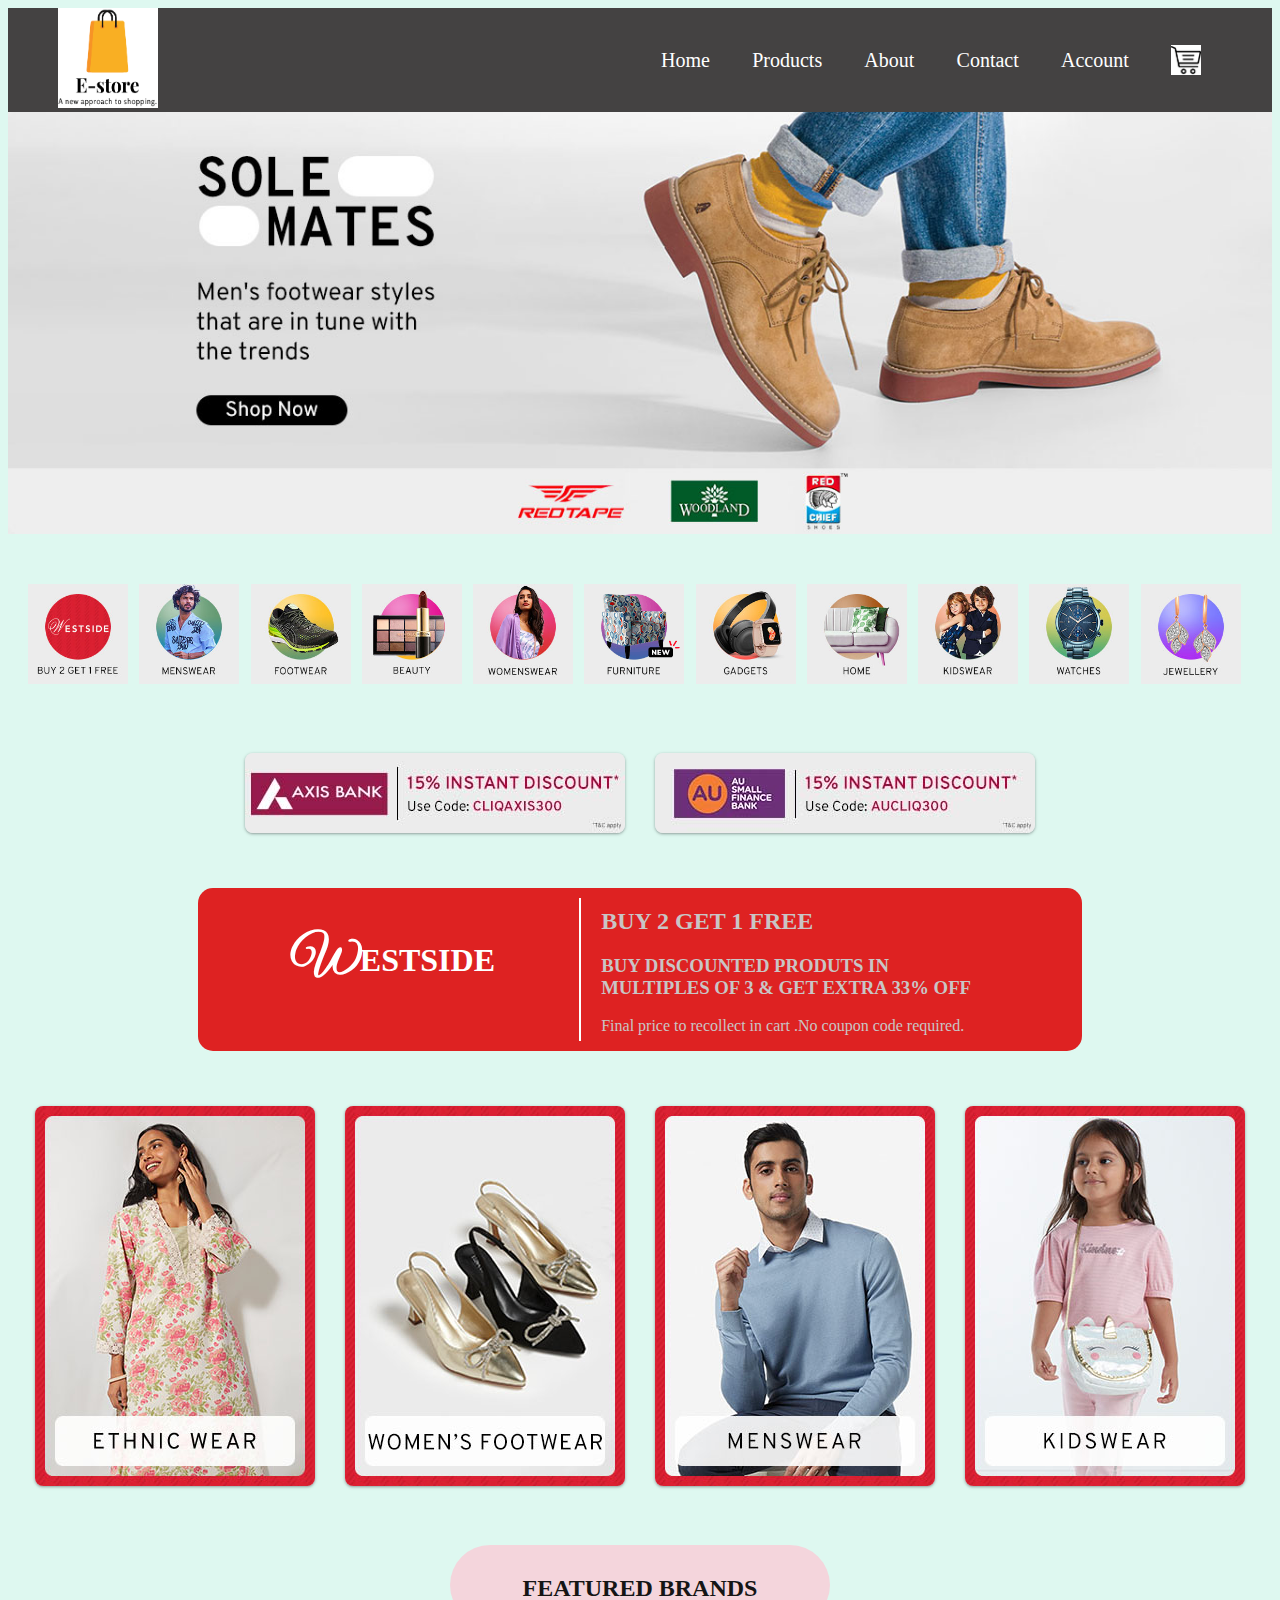
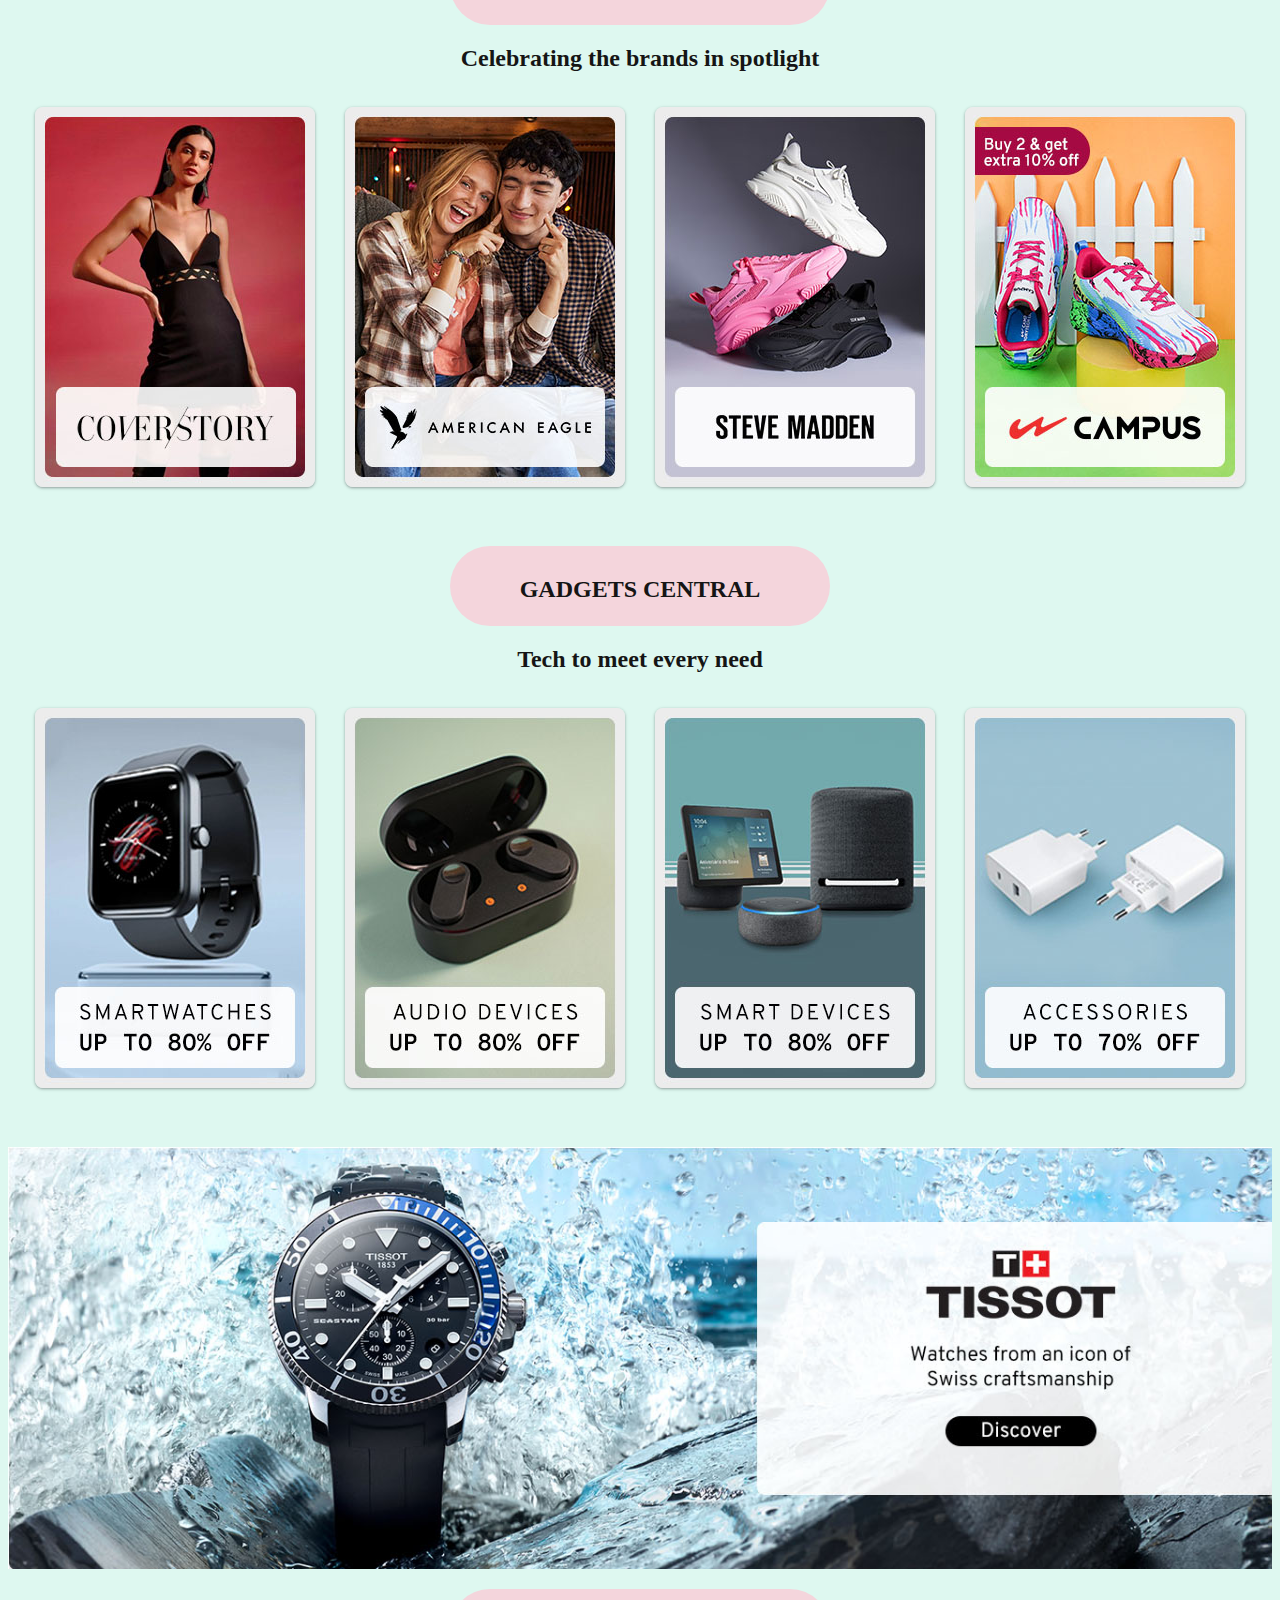
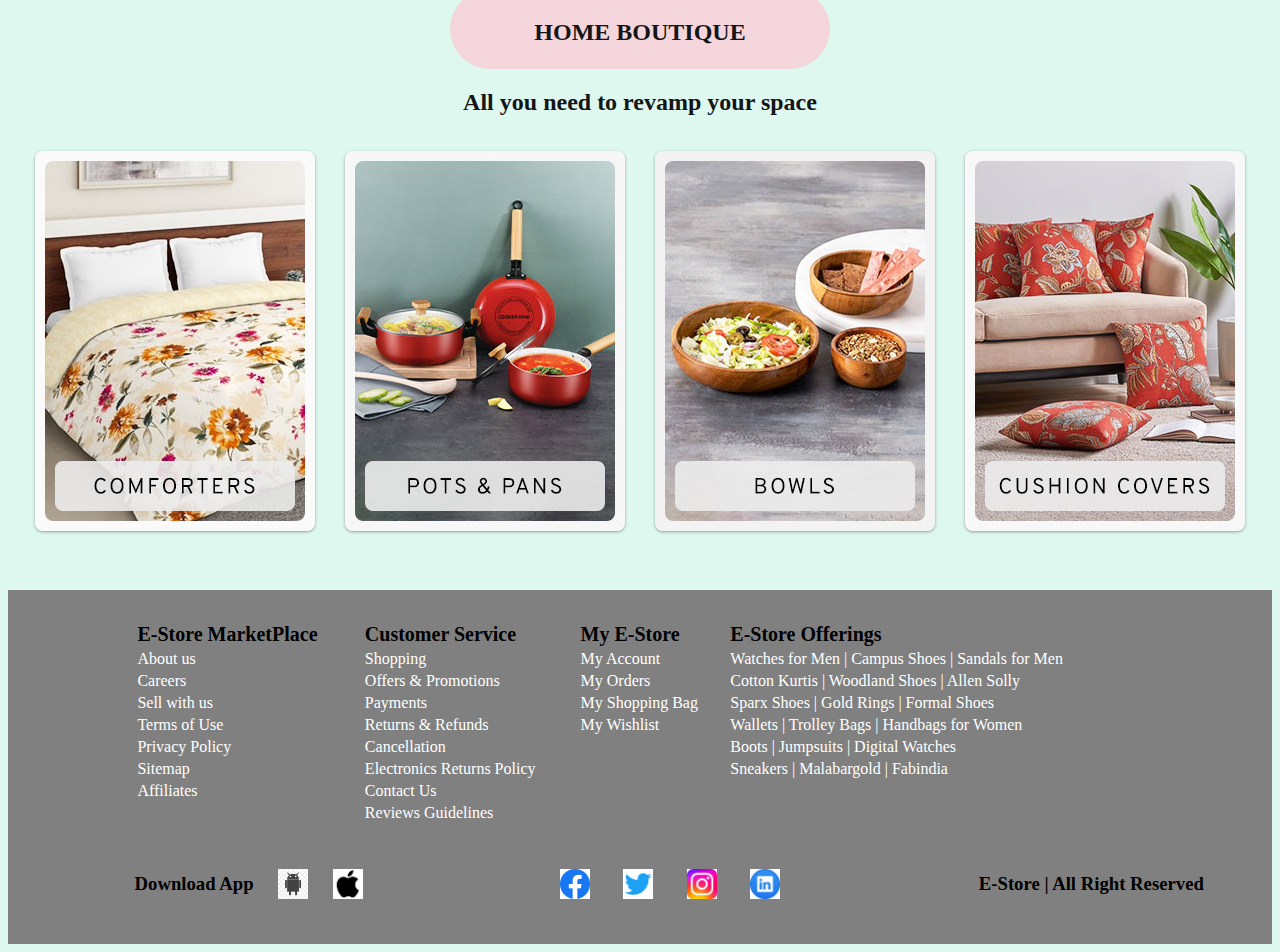
==== index.html @ 35d34e2e "day2" ====
<!DOCTYPE html>
<html lang="en">
<head>
    <meta charset="UTF-8">
    <meta http-equiv="X-UA-Compatible" content="IE=edge">
    <meta name="viewport" content="width=device-width, initial-scale=1.0">
    <title>e-store</title>
    <link rel="stylesheet" href="style.css">
    <link rel="preconnect" href="https://fonts.googleapis.com">
    <link rel="preconnect" href="https://fonts.gstatic.com" crossorigin>
    <link href="https://fonts.googleapis.com/css2?family=Great+Vibes&display=swap" rel="stylesheet">
</head>
<body>
    <div class="nav">
        <div class="left">
            <img src="logo.png">
        </div>
        <div class="right">
            <a href="index.html">Home</a>
            <a href="">Products</a>
            <a href="">About</a>
            <a href="">Contact</a>
            <a href="">Account</a>
            <img src="cart.png" >
        </div>
    </div>
    <div class="slide">
        <div class="slider">
            <img src="image/img1.jpg">
            <img src="image/img2.jpg">
            <img src="image/img3.gif">
            <img src="image/img4.jpg">
            <img src="image/img5.jpg">
        </div>
    </div>
    <div class="category">
        <div><img src="cat/1.jpg"></div>
        <div><img src="cat/2.jpg"></div>
        <div><img src="cat/3.jpg"></div>
        <div><img src="cat/4.jpg"></div>
        <div><img src="cat/5.jpg"></div>
        <div><img src="cat/6.gif"></div>
        <div><img src="cat/7.jpg"></div>
        <div><img src="cat/8.jpg"></div>
        <div><img src="cat/9.jpg"></div>
        <div><img src="cat/10.jpg"></div>
        <div><img src="cat/11.jpg"></div>
    </div>
    <div class="discount">
        <img src="cat/dis1.jpg">
        <img src="cat/dis2.jpg">
    </div>
    <div class="offers">
        <div>
            <h1><span>W</span>ESTSIDE</h1>
        </div>
        <div>
            <h2>BUY 2 GET 1 FREE</h2>
            <h3>BUY DISCOUNTED PRODUTS IN <br>MULTIPLES OF 3 & GET EXTRA 33% OFF</h3>
            <p>Final price to recollect in cart .No coupon code required.</p>
        </div>
    </div>
    <div class="discount">
        <div><img src="cat/12.jpg"></div>
        <div><img src="cat/13.jpg"></div>
        <div><img src="cat/14.jpg"></div>
        <div><img src="cat/15.jpg"></div>
    </div>
    
    <h2 class="text">FEATURED BRANDS</h2>
    <h2 id="text">Celebrating the brands in spotlight</h2>

    <div class="discount">
         <div><img src="cat/16.jpg"></div>
          <div><img src="cat/17.jpg"></div>
         <div><img src="cat/18.jpg"></div>
      <div><img src="cat/19.jpg"></div>
    </div>
    
    <h2 class="text">GADGETS CENTRAL</h2>
            <h2 id="text">Tech to meet every need</h2>
    
            <div class="discount">
                <div><img src="cat/20.jpg"></div>
                <div><img src="cat/21.jpg"></div>
                <div><img src="cat/22.jpg"></div>
                <div><img src="cat/23.jpg"></div>
            </div>
            <div class="slide">
                <div class="slider">
                    <img src="image/img6.jpg">
                    <img src="image/img7.jpg">
                    <img src="image/img8.jpg">
                    <img src="image/img9.jpg">
                    <img src="image/img10.jpg">
                </div>
            </div>

            <h2 class="text">HOME BOUTIQUE</h2>
            <h2 id="text">All you need to revamp your space</h2>

            <div class="discount">
                <div><img src="cat/24.jpg"></div>
                <div><img src="cat/25.jpg"></div>
                <div><img src="cat/26.jpg"></div>
                <div><img src="cat/27.jpg"></div>
      </div>
      <div class="footer">

    <table>
        <thead>
           <tr>
            <th>E-Store MarketPlace</th>
            <th>Customer Service</th>
            <th>My E-Store</th>
            <th>E-Store Offerings</th>
           </tr>
        </thead>
        <tbody>
            <tr>
                <td>About us</td>
                <td>Shopping</td>
                <td>My Account</td>
                <td>Watches for Men | Campus Shoes | Sandals for Men</td>
            </tr>
            <tr>
                <td>Careers</td>
                <td>Offers & Promotions</td>
                <td>My Orders</td>
                <td>Cotton Kurtis | Woodland Shoes | Allen Solly</td>
            </tr>
            <tr>
                <td>Sell with us</td>
                <td>Payments</td>
                <td>My Shopping Bag</td>
                <td>Sparx Shoes | Gold Rings | Formal Shoes</td>
            </tr>
            <tr>
                <td>Terms of Use</td>
                <td>Returns & Refunds</td>
                <td>My Wishlist</td>
                <td>Wallets | Trolley Bags | Handbags for Women</td>
            </tr>
            <tr>
                <td>Privacy Policy</td>
                <td>Cancellation</td>
                <td></td>
                <td>Boots | Jumpsuits | Digital Watches</td>
            </tr>
            <tr>
                <td>Sitemap</td>
                <td>Electronics Returns Policy</td>
                <td></td>
                <td>Sneakers | Malabargold | Fabindia</td>
            </tr>
            <tr>
                <td>Affiliates</td>
                <td>Contact Us</td>
                <td></td>
                <td></td>
            </tr>
            <tr>
                <td></td>
                <td>Reviews Guidelines</td>
                <td></td>
                <td></td>
            </tr>

        </tbody>
    </table>
        


<div class="last">
    <div class="bottom">
        <h3>Download App</h3>
        <img src="cat/and.png">
        <img src="cat/app.png">
    </div>
    <div class="bottom">
        <img src="cat/f.png"><img src="cat/t.png"><img src="cat/i.jpg"><img src="cat/l.jpg">
    </div>
    <div class="bottom">
        <h3>E-Store | All Right Reserved</h3>
    </div>

</div>
</div>
</body>

</html>
---- style.css ----
body{
    background-color: rgb(222, 248, 240);
}
.nav{
    display: flex;
    justify-content: space-between;
    padding: 0px 50px;
    background-color: rgb(68, 66, 66);   
}

a{
    color: white;
    text-decoration: none;
    font-size: 20px;
}

.left>img{
    width: 100px;
    height: 100px;
}
.right{
    display: flex;
    justify-content: space-around;
    align-items: center;
    
    width: 50%;
}
.right>img{
    width: 30px;
    height: 30px;
}
.slide{
overflow: hidden;
margin-bottom: 20px;
}
.slider{
   position: relative;
    animation-name: slideranimation;
    animation-duration: 20s;
    width: 6750px;
    animation-iteration-count: infinite;
}
.slider img{
    width: 1350px;
    float: left;
}
@keyframes slideranimation{
    0%{ left: 0px;}
    15%{  left: 0px;    }
    20%{  left: -1350px;    }
    35%{   left: -1350px;    }
    40%{ left: -2700px;    }
    55%{ left:-2700px;    }
    60%{   left: -4050px;    }
    75%{  left: -4050px;    }
    80%{  left: -5400px;    }
   95%{  left: -5400px;   }
   }
   .category{

    display: grid;
    grid-template-columns: repeat(11,1fr);
    margin:50px 20px;
  
   }
   .category:hover{
    cursor: pointer;
   }
  
   .category img{
    width:100px ;
   }
   .discount{
    display: flex;
    justify-content: center;
    
    width: 80%;
    margin: auto;
    margin-bottom: 40px;
   }
   .discount img{
    box-shadow: rgba(60, 64, 67, 0.3) 0px 1px 2px 0px, rgba(60, 64, 67, 0.15) 0px 1px 3px 1px;
    margin: 15px;
    border-radius: 8px;
   }
   .offers{
    display: flex;
    color: white;
   border-radius: 15px;
    width: 70%;
    margin: auto;
    background-color: rgb(222, 34, 34);
    margin-bottom: 40px;
   }
   .offers>div:nth-child(1){
    border-right: 2px solid white;
     width: 42%;
     margin: 10px;
   margin-right: 20px;
   }
   .offers>div:nth-child(2){
    color: rgb(201, 197, 197);
   }
   .offers h1{
  margin-top: 30px;
   text-align: center;
   }
   span{
    font-family: 'Great Vibes', cursive;
    font-size: 50px;
   }
   
   .discount>div>img:hover{
    transform: translateY(-5px);
    cursor: pointer;
   }
   .text{
    text-align: center;
   height: 40px;
    width: 30%;
  padding-top: 30px;
  padding-bottom: 10px;
    margin: auto;
    border-radius: 40px;
    background-color: rgb(244, 213, 220);
    color: rgb(21, 21, 21);
   }
   #text{
    text-align: center;
    color: rgb(21, 21, 21);
   }
   .footer{
    background-color: grey;
   
    padding-top: 30px;
   }
   table{
    width: 80%;
    margin: auto;
    
    text-align: left;
    color: white;
    
   }
   th{
    color: black;
    font-size: 20px;
    margin: 10px;
   }
   tr{
    margin: 10px;
   }
   td:hover{
    cursor: pointer;
   }
   .last{
    display: flex;
    justify-content: space-around;
    padding: 30px;
    width: 100%;
   }
   .bottom{
    display: flex;
   
    justify-content: space-around;
    width: 20%;
    align-items: center;
   }
   .bottom>img{
    width: 30px;
    height: 30px;
   }
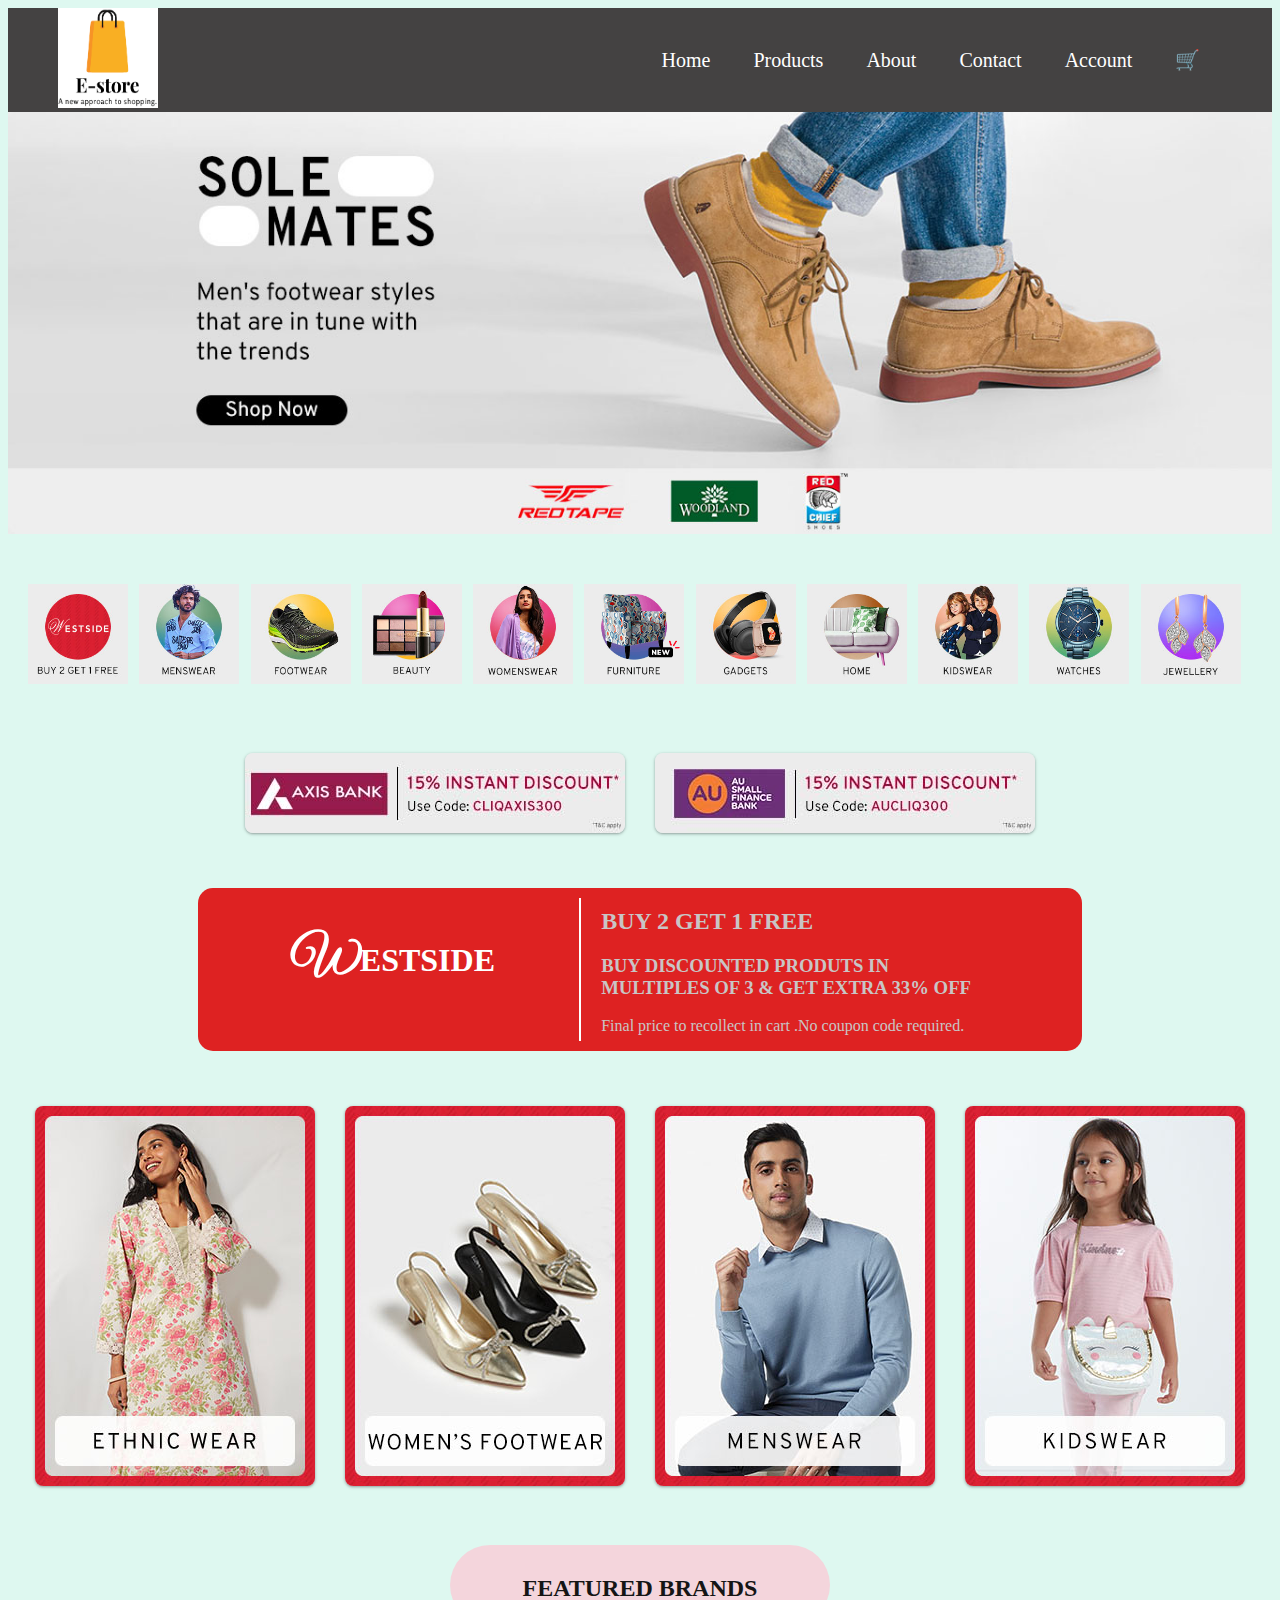
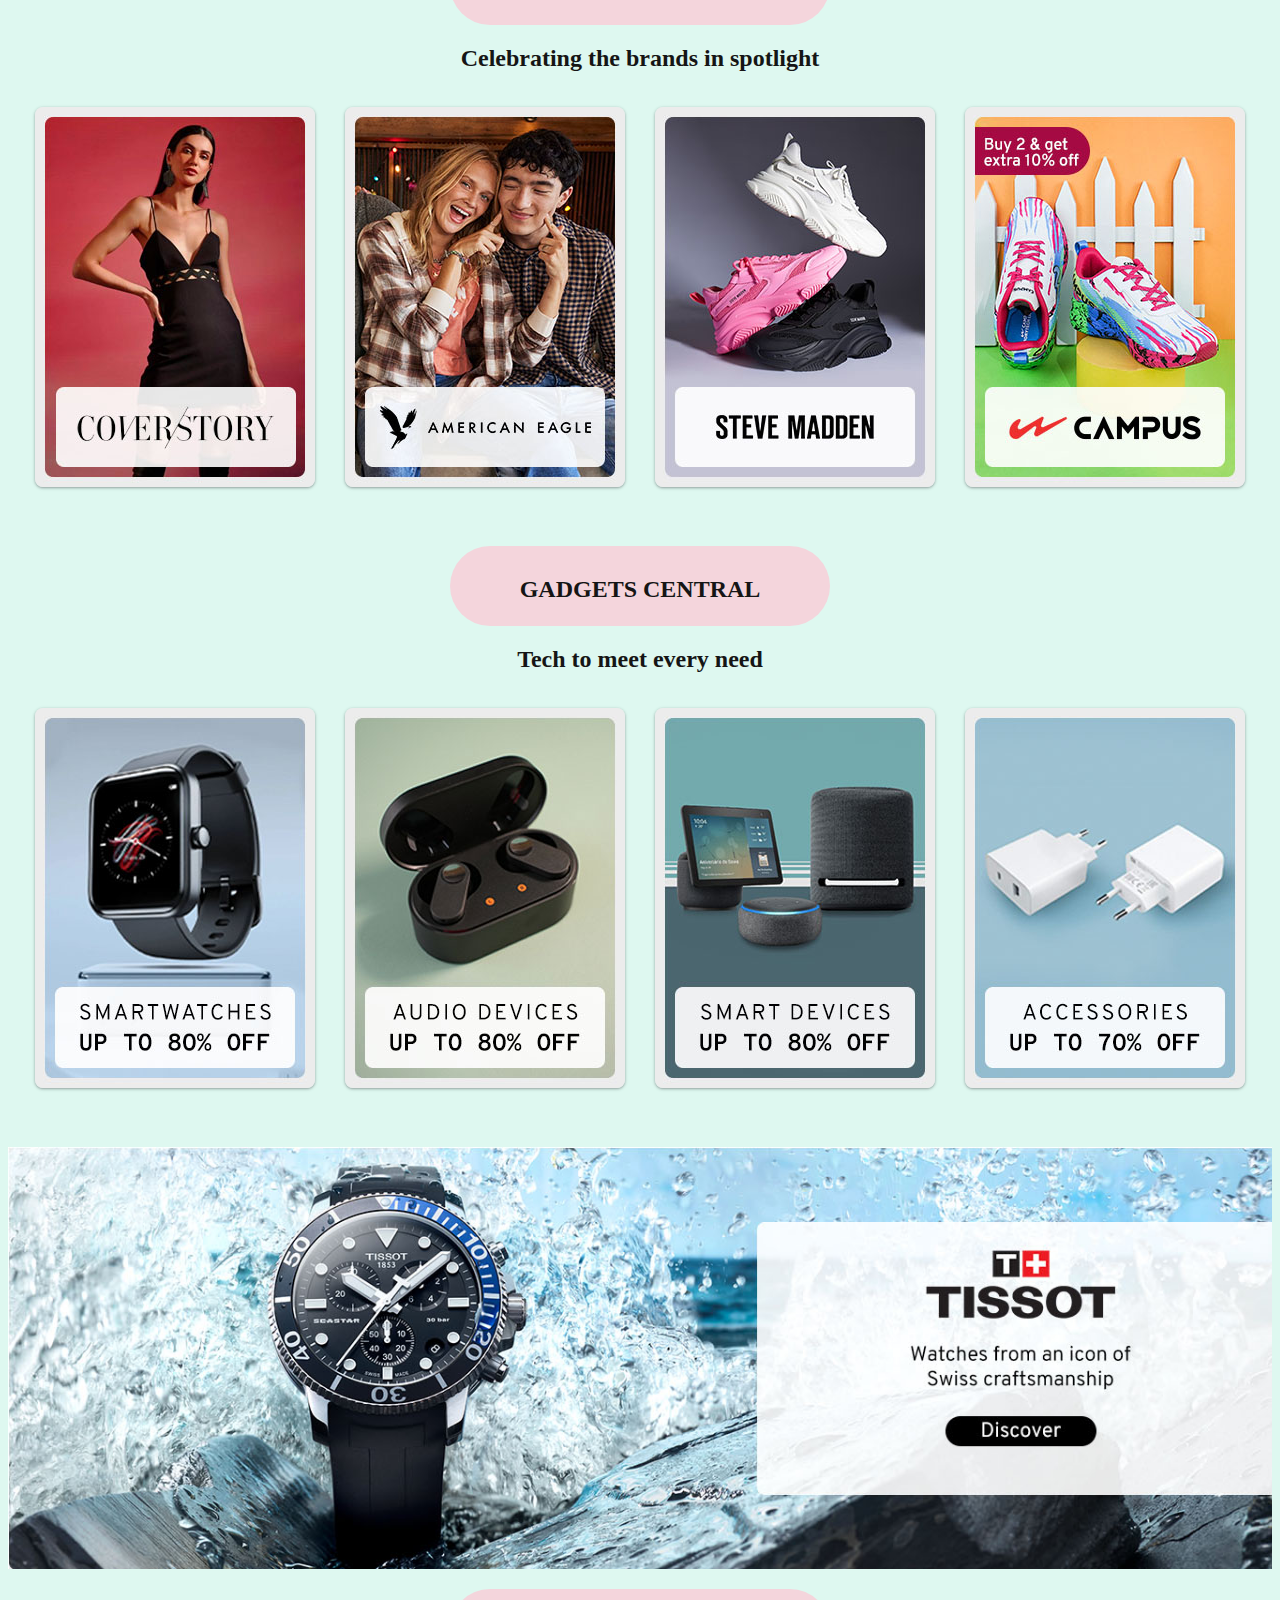
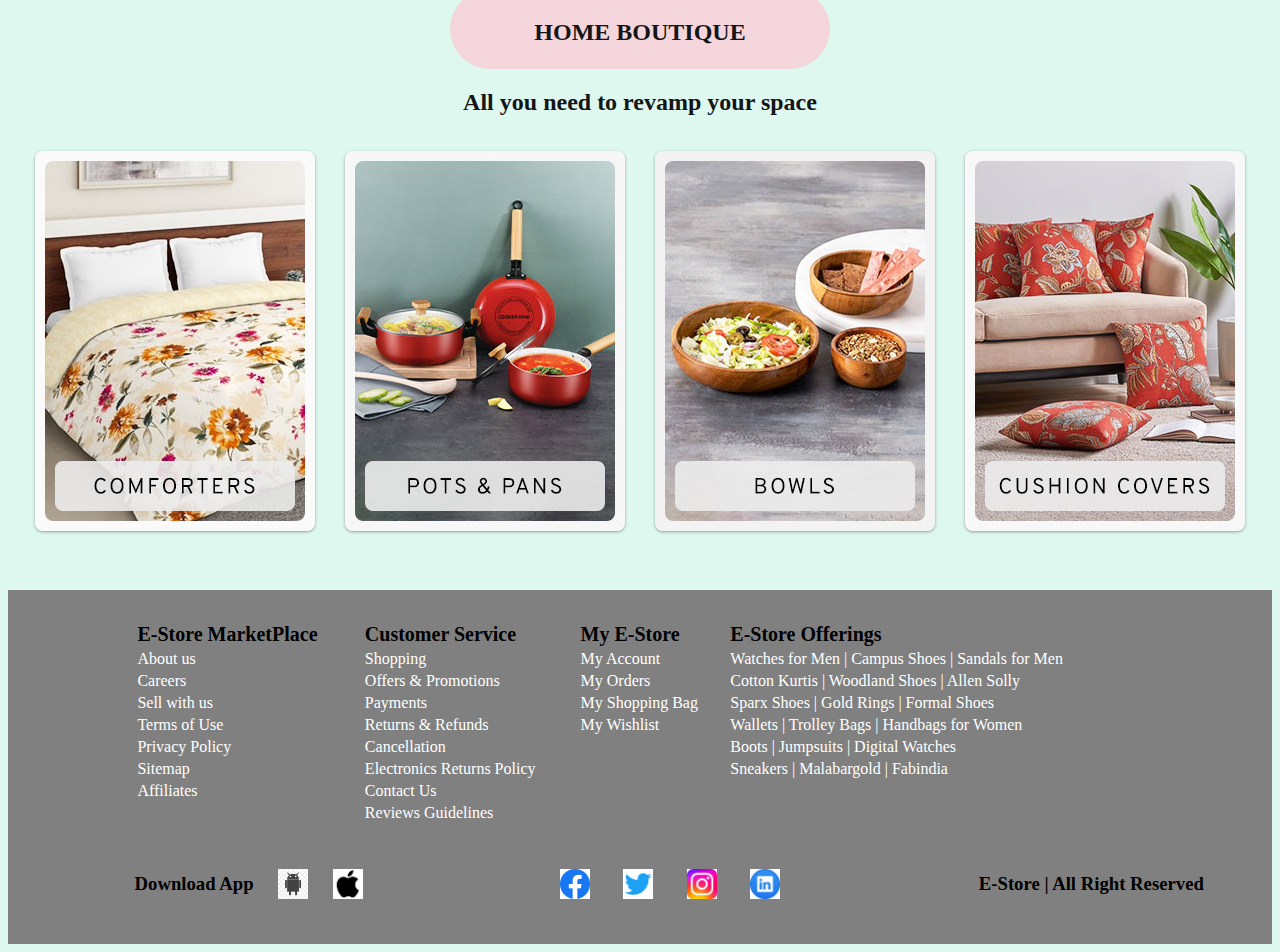
==== commit c5ac9fba: "Merge pull request #8 from Chandan2812/day-4" ====
--- a/index.html
+++ b/index.html
@@ -17,11 +17,11 @@
         </div>
         <div class="right">
             <a href="index.html">Home</a>
-            <a href="">Products</a>
+            <a href="product.html">Products</a>
             <a href="">About</a>
             <a href="">Contact</a>
-            <a href="">Account</a>
-            <img src="cart.png" >
+            <a href="login.html">Account</a>
+            <a href="cart.html">&#128722</a>
         </div>
     </div>
     <div class="slide">
--- a/style.css
+++ b/style.css
@@ -29,6 +29,10 @@
     width: 30px;
     height: 30px;
 }
+.right>a:hover{
+    color: rgb(83, 148, 175);
+}
+/* --------------------- */
 .slide{
 overflow: hidden;
 margin-bottom: 20px;
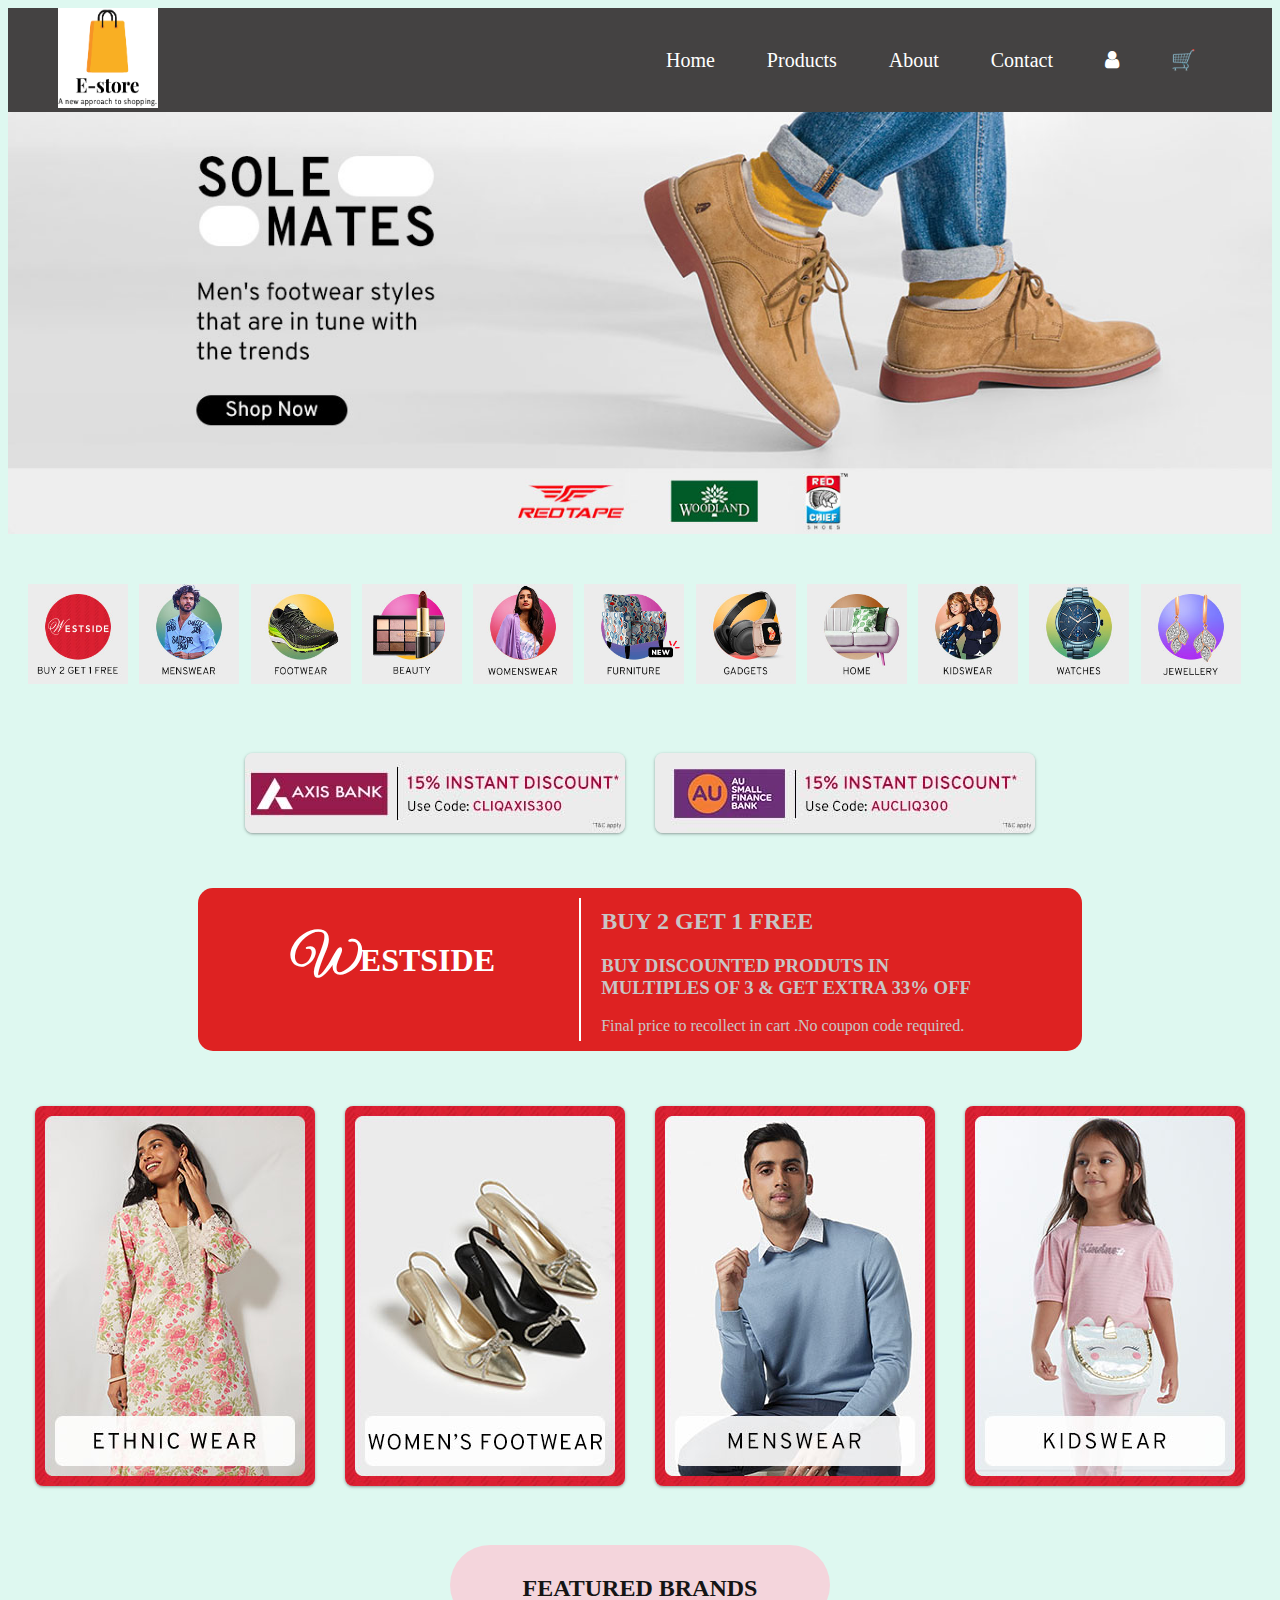
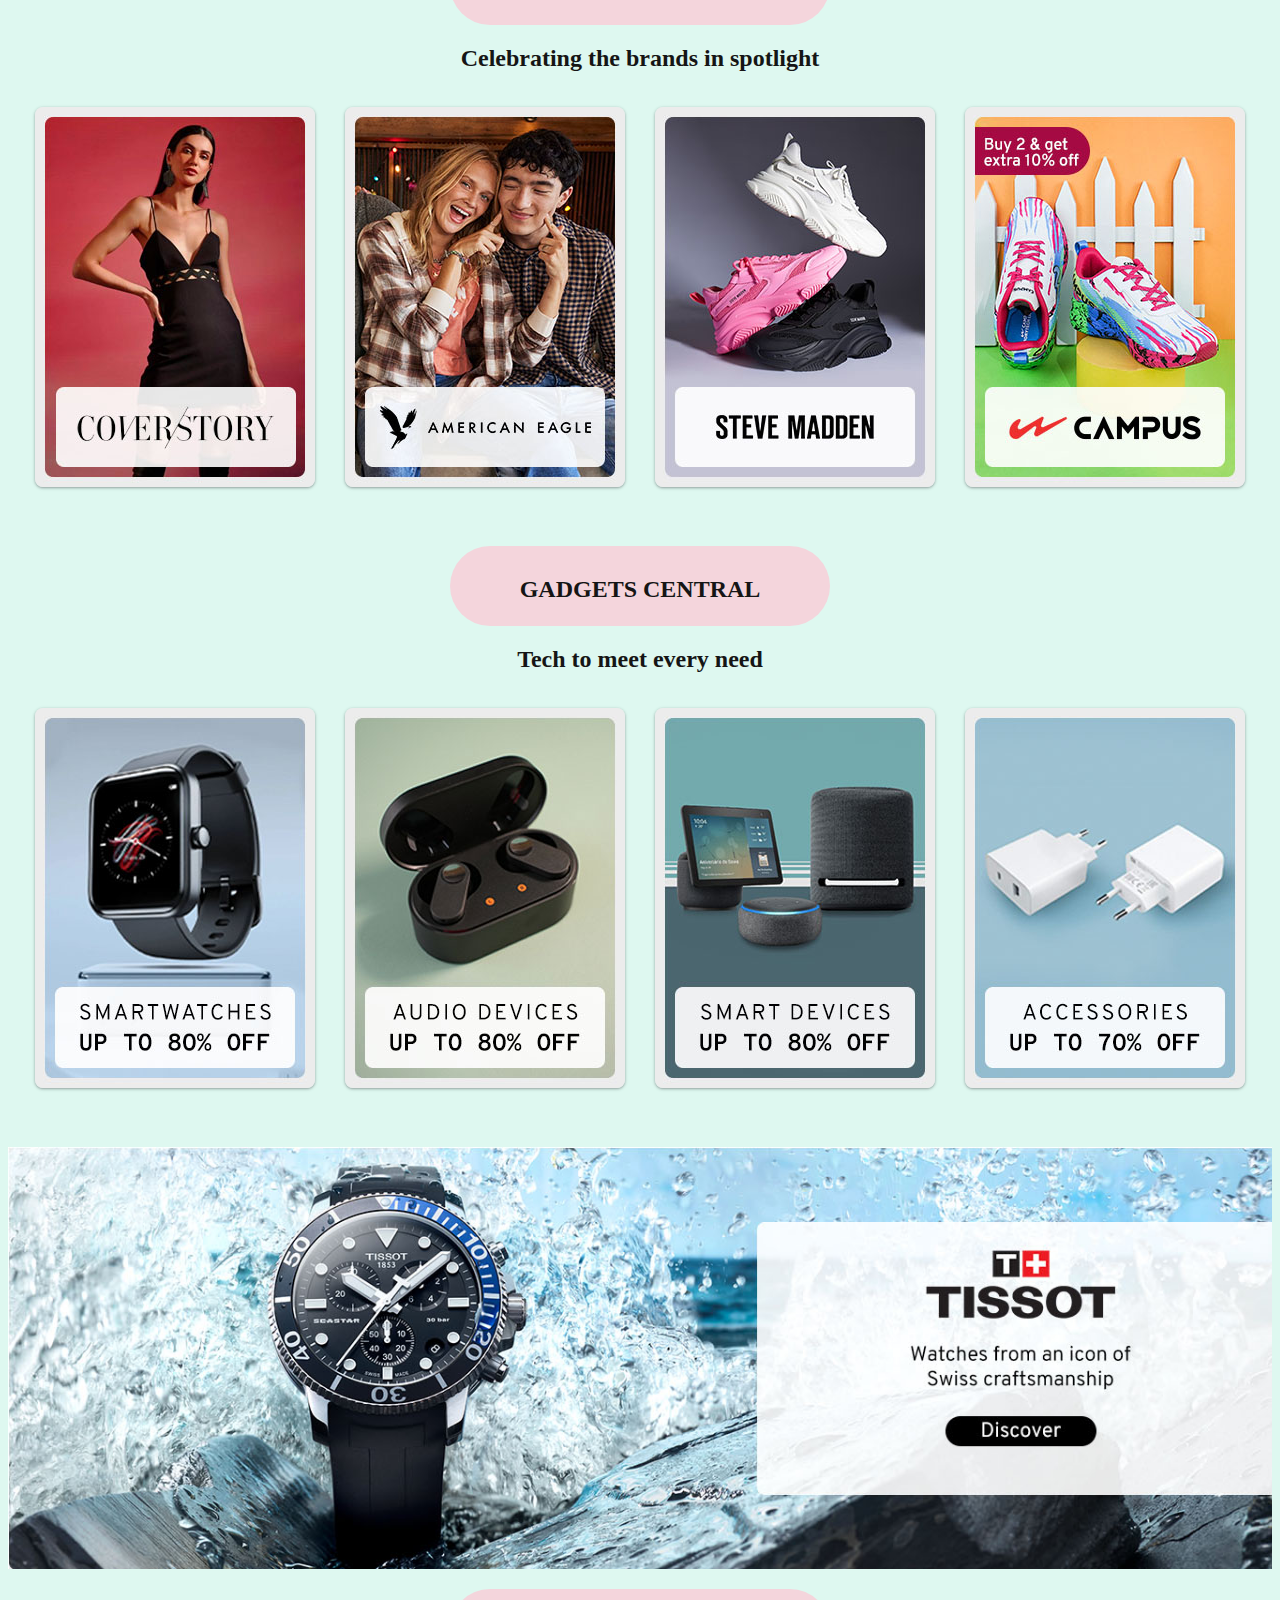
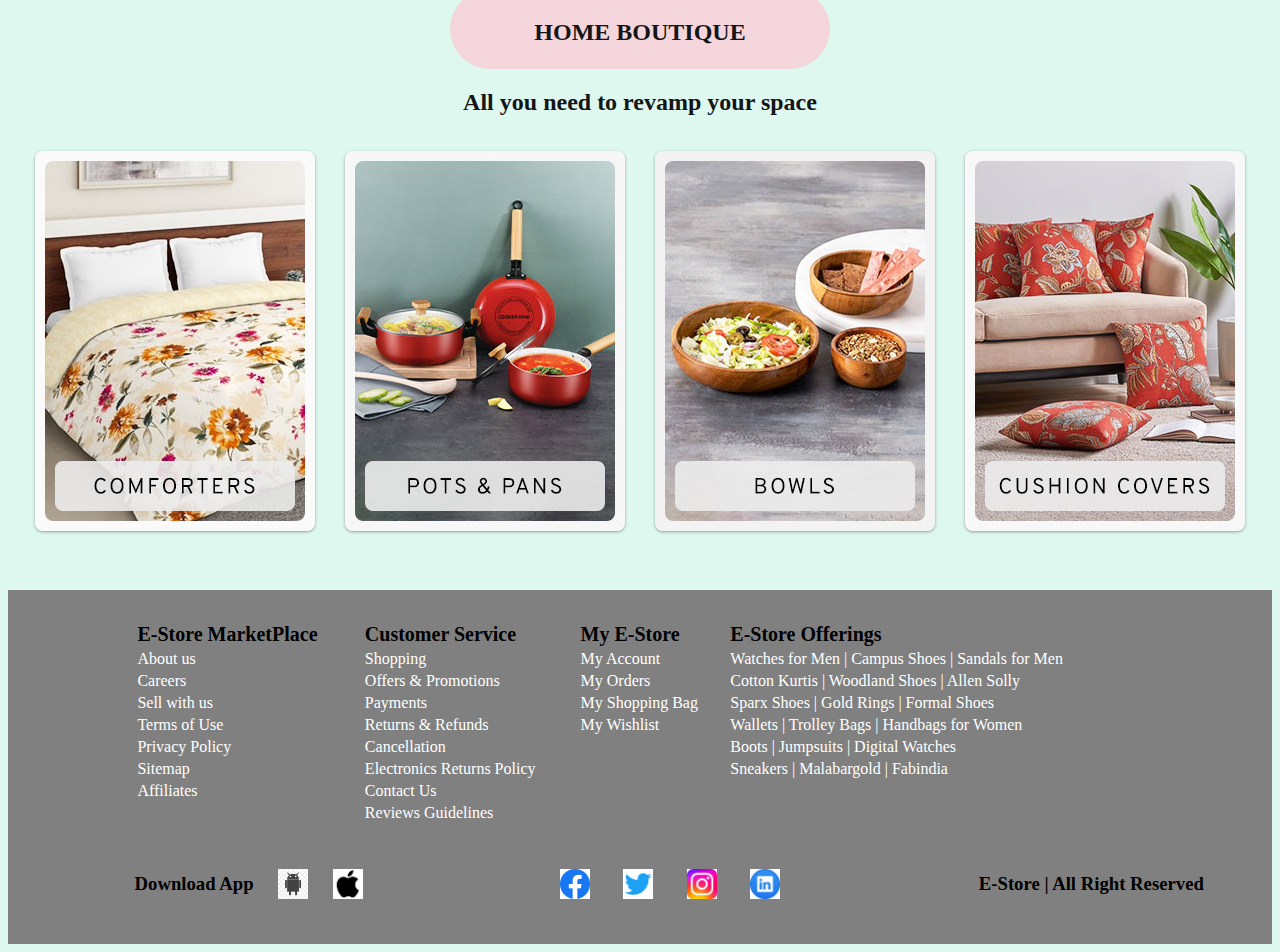
==== commit 9e7ea218: "day-5" ====
--- a/index.html
+++ b/index.html
@@ -9,6 +9,7 @@
     <link rel="preconnect" href="https://fonts.googleapis.com">
     <link rel="preconnect" href="https://fonts.gstatic.com" crossorigin>
     <link href="https://fonts.googleapis.com/css2?family=Great+Vibes&display=swap" rel="stylesheet">
+    <link rel="stylesheet" href="https://maxcdn.bootstrapcdn.com/font-awesome/4.4.0/css/font-awesome.min.css">
 </head>
 <body>
     <div class="nav">
@@ -18,9 +19,9 @@
         <div class="right">
             <a href="index.html">Home</a>
             <a href="product.html">Products</a>
-            <a href="">About</a>
+            <a href="about.html">About</a>
             <a href="">Contact</a>
-            <a href="login.html">Account</a>
+            <a href="login.html"><i class="fa fa-user fa-1x"></i></a>
             <a href="cart.html">&#128722</a>
         </div>
     </div>
